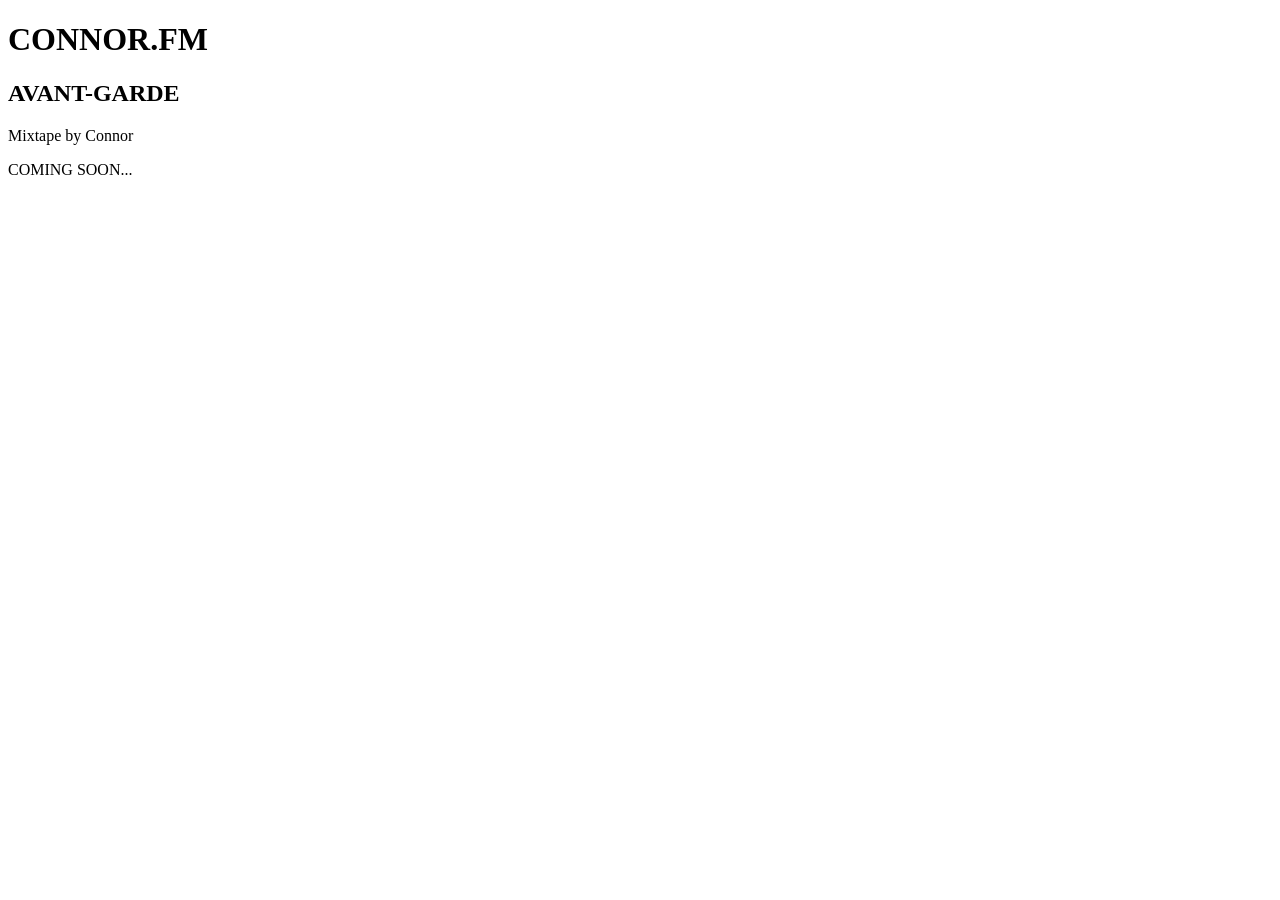
==== index.html @ 004ba82b "Create index.html" ====
<!DOCTYPE html>
<html lang="de">
<head>
    <meta charset="UTF-8">
    <meta name="viewport" content="width=device-width, initial-scale=1.0">
    <title>CONNOR.FM</title>
</head>

<body>
    <h1>CONNOR.FM</h1>

    <h2>AVANT-GARDE</h2>

    <p>Mixtape by Connor</p>

    <p>COMING SOON...</p>
</body>
</html>
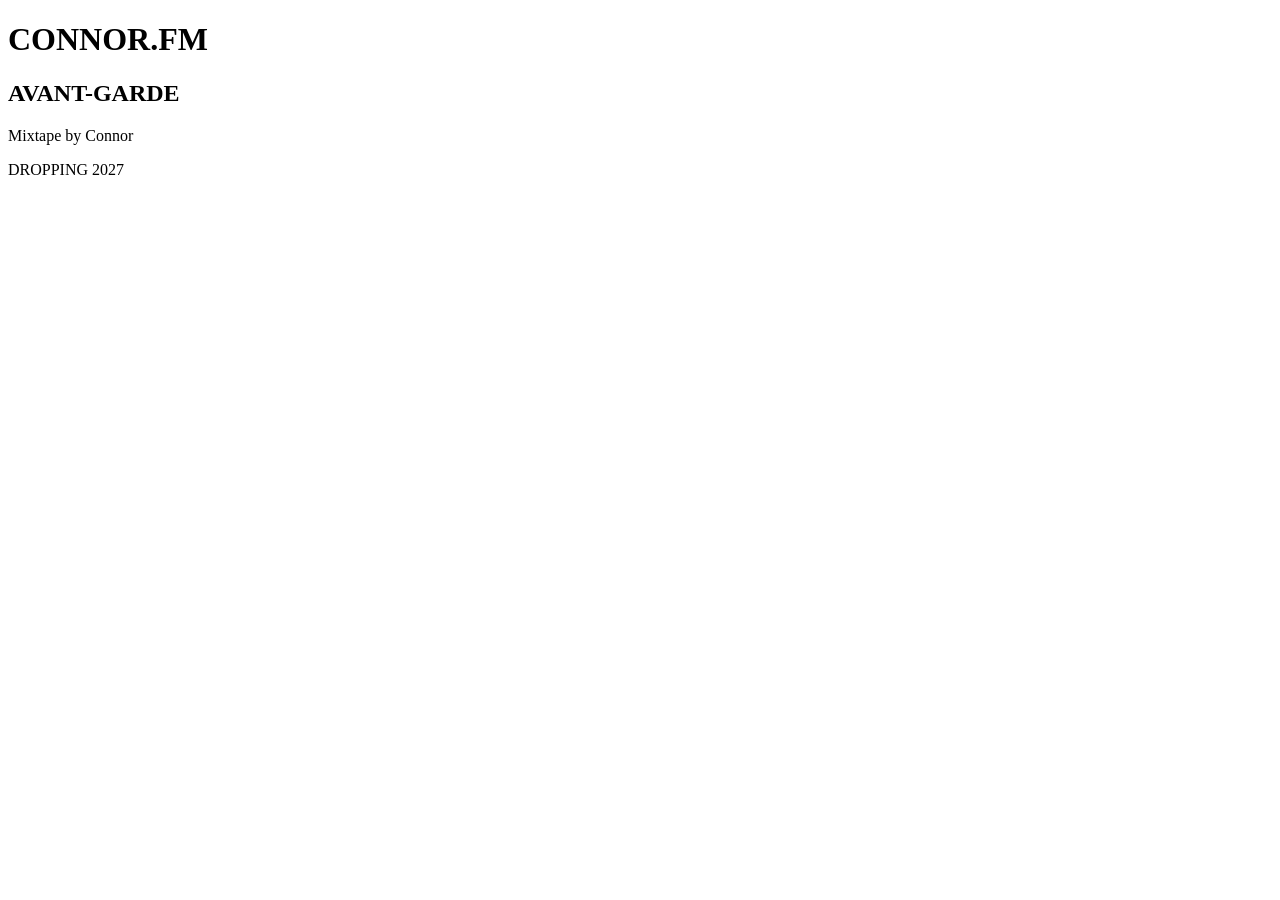
==== commit 9a595489: "index.html aktualisieren" ====
--- a/index.html
+++ b/index.html
@@ -13,6 +13,6 @@
 
     <p>Mixtape by Connor</p>
 
-    <p>COMING SOON...</p>
+    <p>DROPPING 2027</p>
 </body>
 </html>
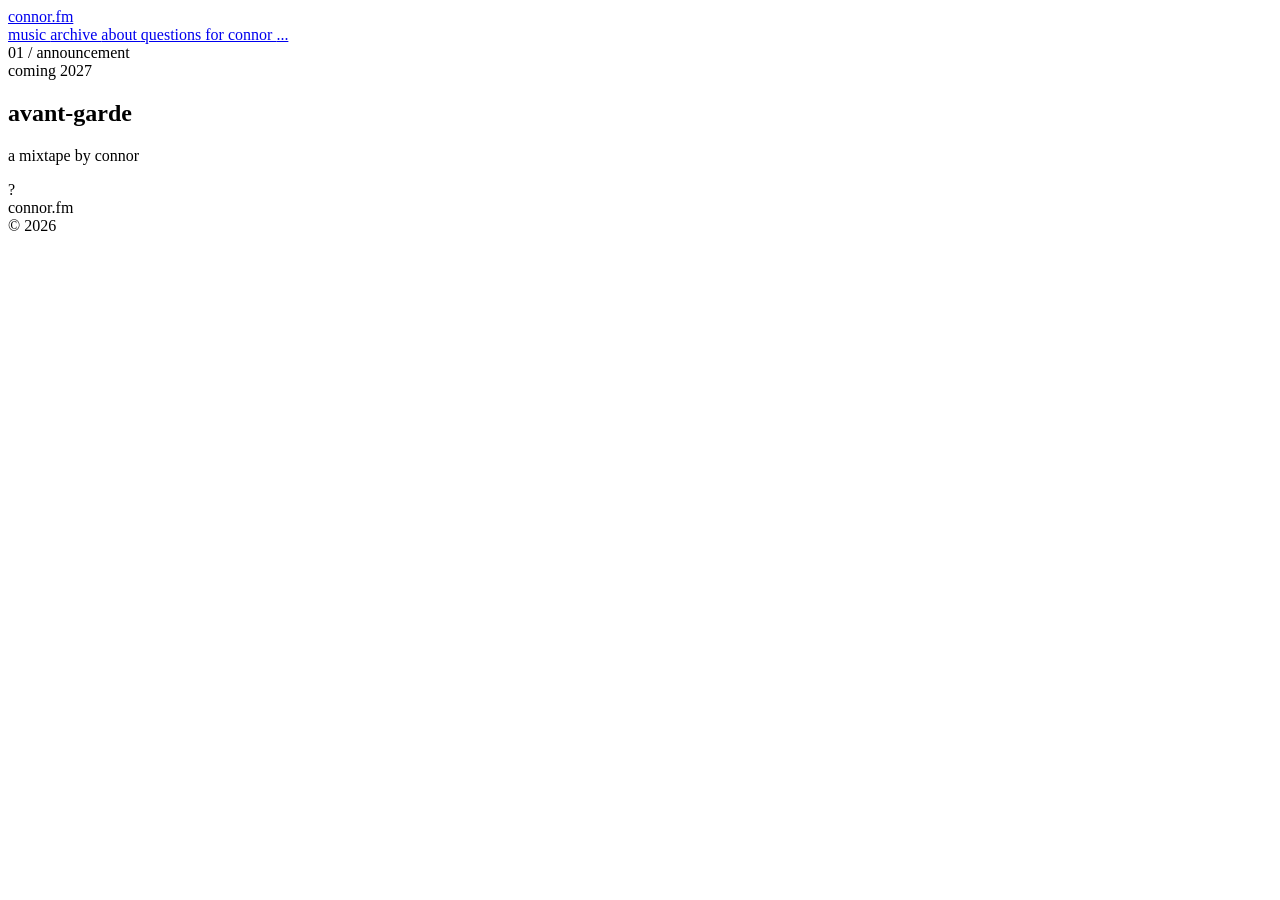
==== commit de52b842: "index.html aktualisieren" ====
--- a/index.html
+++ b/index.html
@@ -1,18 +1,108 @@
 <!DOCTYPE html>
-<html lang="de">
+<html lang="en">
 <head>
-    <meta charset="UTF-8">
-    <meta name="viewport" content="width=device-width, initial-scale=1.0">
-    <title>CONNOR.FM</title>
+  <meta charset="UTF-8">
+  <meta name="viewport" content="width=device-width, initial-scale=1.0">
+
+  <title>connor.fm</title>
+
+  <link rel="stylesheet" href="/style.css">
 </head>
 
 <body>
-    <h1>CONNOR.FM</h1>
 
-    <h2>AVANT-GARDE</h2>
+  <nav>
+    <div class="nav-inner">
 
-    <p>Mixtape by Connor</p>
+      <a href="/" class="site-name">
+        connor.fm
+      </a>
 
-    <p>DROPPING 2027</p>
+      <div class="nav-links">
+
+        <a href="/music">
+          music
+        </a>
+
+        <a href="/archive">
+          archive
+        </a>
+
+        <a href="/about">
+          about
+        </a>
+
+        <a href="/questions">
+          questions for connor
+        </a>
+
+        <a href="#">
+          ...
+        </a>
+
+      </div>
+
+    </div>
+  </nav>
+
+  <div class="nav-divider"></div>
+
+
+  <main>
+
+    <section class="announcement">
+
+      <div class="section-label">
+        01 / announcement
+      </div>
+
+      <div class="announcement-content">
+
+        <div class="announcement-text">
+
+          <div class="coming">
+            coming 2027
+          </div>
+
+          <h1>
+            avant-garde
+          </h1>
+
+          <p class="description">
+            a mixtape by connor
+          </p>
+
+        </div>
+
+
+        <div class="placeholder-cover">
+          <span>?</span>
+        </div>
+
+      </div>
+
+    </section>
+
+  </main>
+
+
+  <footer>
+
+    <div class="footer-divider"></div>
+
+    <div class="footer-content">
+
+      <div class="footer-name">
+        connor.fm
+      </div>
+
+      <div class="footer-year">
+        © 2026
+      </div>
+
+    </div>
+
+  </footer>
+
 </body>
-</html>
+</html>
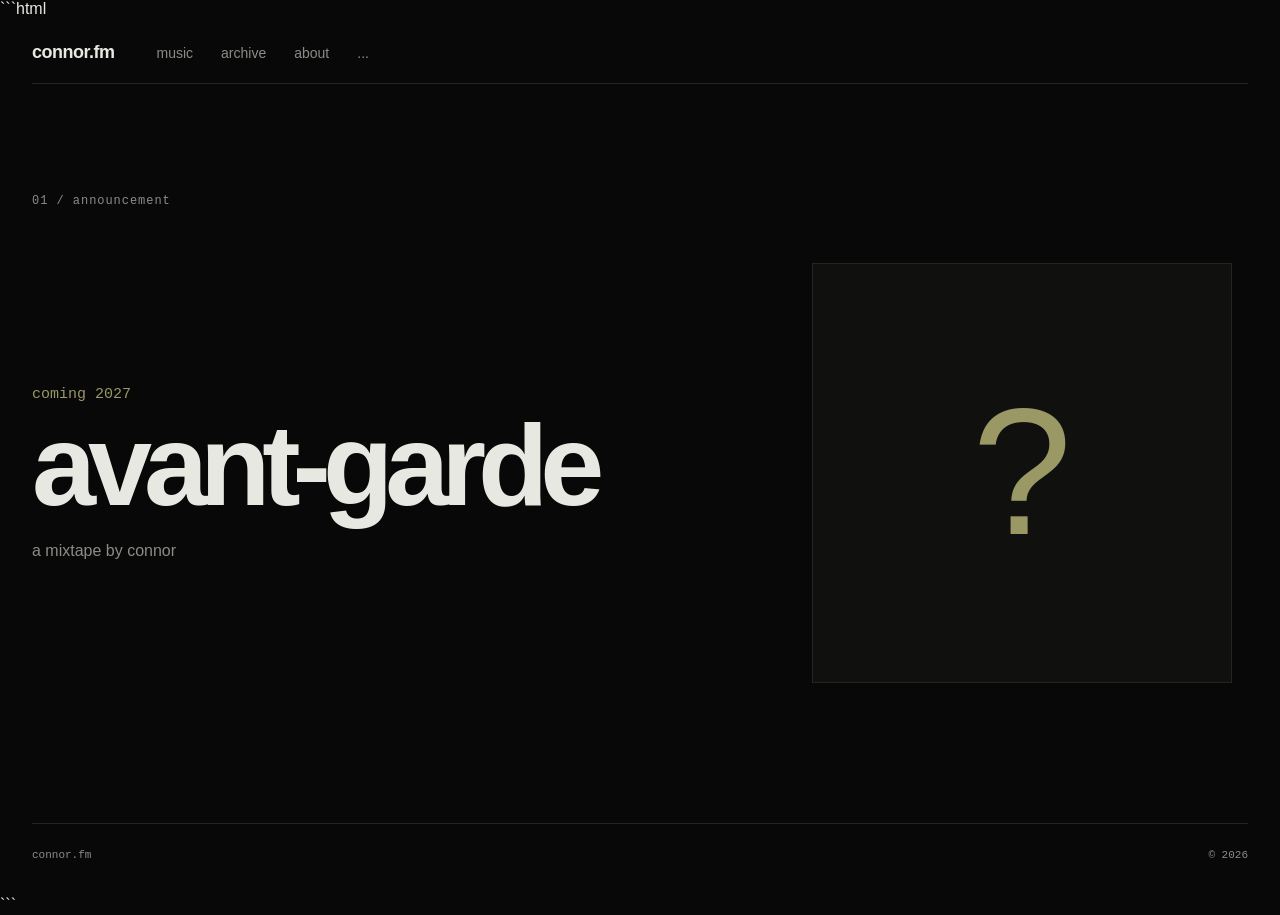
==== commit dc82f489: "Update index.html" ====
--- a/index.html
+++ b/index.html
@@ -1,3 +1,4 @@
+```html
 <!DOCTYPE html>
 <html lang="en">
 <head>
@@ -30,10 +31,6 @@
 
         <a href="/about">
           about
-        </a>
-
-        <a href="/questions">
-          questions for connor
         </a>
 
         <a href="#">
@@ -105,4 +102,5 @@
   </footer>
 
 </body>
-</html>+</html>
+```
--- a/style.css
+++ b/style.css
@@ -0,0 +1,975 @@
+* {
+  box-sizing: border-box;
+  margin: 0;
+  padding: 0;
+}
+
+
+:root {
+  --background: #080808;
+  --surface: #10100f;
+  --surface-light: #151512;
+
+  --text: #e8e8e3;
+  --muted: #8c8c87;
+
+  --khaki: #9a9865;
+
+  --line: #242420;
+}
+
+
+html {
+  scroll-behavior: smooth;
+}
+
+
+body {
+  background: var(--background);
+  color: var(--text);
+
+  font-family: Arial, Helvetica, sans-serif;
+
+  min-height: 100vh;
+}
+
+
+a {
+  color: inherit;
+}
+
+
+/* =========================
+   NAVIGATION
+========================= */
+
+nav {
+  padding: 24px 32px 20px;
+}
+
+
+.nav-inner {
+  display: flex;
+  align-items: center;
+  gap: 42px;
+}
+
+
+.site-name {
+  color: var(--text);
+
+  text-decoration: none;
+
+  font-size: 18px;
+  font-weight: 600;
+
+  letter-spacing: -0.5px;
+
+  white-space: nowrap;
+
+  transition: color 0.2s ease;
+}
+
+
+.site-name:hover {
+  color: var(--khaki);
+}
+
+
+.nav-links {
+  display: flex;
+  align-items: center;
+
+  gap: 28px;
+}
+
+
+.nav-links a {
+  color: var(--muted);
+
+  text-decoration: none;
+
+  font-size: 14px;
+  font-weight: 400;
+
+  white-space: nowrap;
+
+  transition: color 0.2s ease;
+}
+
+
+.nav-links a:hover,
+.nav-links .active {
+  color: var(--khaki);
+}
+
+
+.nav-divider {
+  height: 1px;
+
+  background: var(--line);
+
+  margin: 0 32px;
+}
+
+
+/* =========================
+   GENERAL PAGE
+========================= */
+
+.page {
+  padding: 85px 32px 120px;
+
+  max-width: 1280px;
+}
+
+
+.section-label {
+  color: var(--muted);
+
+  font-family: monospace;
+
+  font-size: 12px;
+
+  letter-spacing: 0.08em;
+
+  margin-bottom: 55px;
+}
+
+
+/* =========================
+   HOME / ANNOUNCEMENT
+========================= */
+
+.announcement {
+  padding: 110px 32px 140px;
+}
+
+
+.announcement-content {
+  display: grid;
+
+  grid-template-columns: 1fr 420px;
+
+  gap: 80px;
+
+  align-items: center;
+
+  max-width: 1200px;
+}
+
+
+.announcement-text h1 {
+  font-size: clamp(64px, 9vw, 140px);
+
+  font-weight: 600;
+
+  letter-spacing: -0.07em;
+
+  line-height: 0.85;
+
+  margin-bottom: 28px;
+}
+
+
+.coming {
+  color: var(--khaki);
+
+  font-family: monospace;
+
+  font-size: 15px;
+
+  margin-bottom: 14px;
+}
+
+
+.description {
+  color: var(--muted);
+
+  font-size: 16px;
+}
+
+
+/* =========================
+   PLACEHOLDER COVER
+========================= */
+
+.placeholder-cover,
+.cover {
+  width: 100%;
+
+  aspect-ratio: 1 / 1;
+
+  background: var(--surface);
+
+  border: 1px solid var(--line);
+
+  display: flex;
+
+  align-items: center;
+  justify-content: center;
+}
+
+
+.placeholder-cover span,
+.cover span {
+  color: var(--khaki);
+
+  font-size: clamp(100px, 14vw, 190px);
+
+  font-weight: 300;
+
+  line-height: 1;
+}
+
+
+/* =========================
+   MUSIC
+========================= */
+
+.music-intro {
+  display: grid;
+
+  grid-template-columns: 440px 1fr;
+
+  gap: 90px;
+
+  align-items: center;
+
+  max-width: 1200px;
+}
+
+
+.project-status,
+.project-meta,
+.access-label {
+  font-family: monospace;
+
+  font-size: 12px;
+}
+
+
+.project-status {
+  color: var(--khaki);
+
+  letter-spacing: 0.08em;
+
+  margin-bottom: 28px;
+}
+
+
+.project-title {
+  font-size: clamp(60px, 9vw, 135px);
+
+  font-weight: 600;
+
+  letter-spacing: -0.07em;
+
+  line-height: 0.82;
+
+  margin-bottom: 32px;
+}
+
+
+.project-meta {
+  color: var(--muted);
+
+  line-height: 1.7;
+
+  margin-bottom: 35px;
+}
+
+
+.project-description {
+  color: var(--muted);
+
+  font-size: 15px;
+
+  line-height: 1.65;
+
+  max-width: 450px;
+
+  margin-bottom: 45px;
+}
+
+
+/* =========================
+   ACCESS BOX
+========================= */
+
+.access-box {
+  border-top: 1px solid var(--line);
+
+  padding-top: 28px;
+
+  max-width: 450px;
+}
+
+
+.access-label {
+  color: var(--text);
+
+  margin-bottom: 17px;
+}
+
+
+.access-description {
+  color: var(--muted);
+
+  font-size: 13px;
+
+  line-height: 1.5;
+
+  margin-bottom: 25px;
+}
+
+
+.code-form {
+  display: flex;
+
+  width: 100%;
+}
+
+
+.code-input {
+  flex: 1;
+
+  min-width: 0;
+
+  background: var(--surface);
+
+  color: var(--text);
+
+  border: 1px solid var(--line);
+
+  border-right: none;
+
+  padding: 15px 16px;
+
+  font-family: monospace;
+
+  font-size: 13px;
+
+  outline: none;
+}
+
+
+.code-input::placeholder {
+  color: #55554f;
+}
+
+
+.code-input:focus {
+  border-color: var(--khaki);
+}
+
+
+.unlock-button {
+  background: var(--khaki);
+
+  color: var(--background);
+
+  border: 1px solid var(--khaki);
+
+  padding: 15px 20px;
+
+  font-family: monospace;
+
+  font-size: 12px;
+
+  cursor: pointer;
+
+  transition: opacity 0.2s ease;
+}
+
+
+.unlock-button:hover {
+  opacity: 0.8;
+}
+
+
+.error {
+  display: none;
+
+  color: #a66;
+
+  font-family: monospace;
+
+  font-size: 11px;
+
+  margin-top: 12px;
+}
+
+
+/* =========================
+   LISTENING ROOM
+========================= */
+
+.listening-room {
+  display: none;
+
+  margin-top: 100px;
+
+  border-top: 1px solid var(--line);
+
+  padding-top: 35px;
+}
+
+
+.listening-room.visible {
+  display: block;
+}
+
+
+.room-label {
+  color: var(--khaki);
+
+  font-family: monospace;
+
+  font-size: 12px;
+
+  letter-spacing: 0.08em;
+
+  margin-bottom: 18px;
+}
+
+
+.room-title {
+  font-size: clamp(42px, 6vw, 80px);
+
+  font-weight: 600;
+
+  letter-spacing: -0.06em;
+
+  line-height: 0.9;
+
+  margin-bottom: 40px;
+}
+
+
+.track-list {
+  border-top: 1px solid var(--line);
+}
+
+
+.track {
+  display: grid;
+
+  grid-template-columns: 55px 1fr auto;
+
+  gap: 20px;
+
+  padding: 17px 0;
+
+  border-bottom: 1px solid var(--line);
+
+  font-family: monospace;
+
+  font-size: 12px;
+}
+
+
+.track-num,
+.track-time {
+  color: var(--muted);
+}
+
+
+.music-bottom {
+  border-top: 1px solid var(--line);
+
+  margin-top: 120px;
+
+  padding-top: 25px;
+
+  display: flex;
+
+  justify-content: space-between;
+
+  color: var(--muted);
+
+  font-family: monospace;
+
+  font-size: 11px;
+}
+
+
+/* =========================
+   ARCHIVE
+========================= */
+
+.archive-list {
+  max-width: 1000px;
+}
+
+
+.archive-item {
+  display: grid;
+
+  grid-template-columns: 90px 1fr auto;
+
+  gap: 30px;
+
+  padding: 28px 0;
+
+  border-top: 1px solid var(--line);
+
+  text-decoration: none;
+}
+
+
+.archive-item:last-child {
+  border-bottom: 1px solid var(--line);
+}
+
+
+.archive-year,
+.archive-type {
+  color: var(--muted);
+
+  font-family: monospace;
+
+  font-size: 12px;
+}
+
+
+.archive-title {
+  font-size: clamp(28px, 4vw, 52px);
+
+  letter-spacing: -0.05em;
+
+  transition: color 0.2s ease;
+}
+
+
+.archive-item:hover .archive-title {
+  color: var(--khaki);
+}
+
+
+.archive-note {
+  margin-top: 55px;
+
+  color: var(--muted);
+
+  font-size: 14px;
+
+  line-height: 1.6;
+
+  max-width: 520px;
+}
+
+
+/* =========================
+   ABOUT
+========================= */
+
+.about-grid {
+  display: grid;
+
+  grid-template-columns: 1fr 1fr;
+
+  gap: 100px;
+
+  max-width: 1100px;
+}
+
+
+.about-title {
+  font-size: clamp(60px, 9vw, 130px);
+
+  letter-spacing: -0.07em;
+
+  line-height: 0.82;
+
+  margin-bottom: 45px;
+}
+
+
+.about-copy {
+  color: var(--muted);
+
+  font-size: 16px;
+
+  line-height: 1.75;
+
+  max-width: 560px;
+}
+
+
+.about-copy p + p {
+  margin-top: 22px;
+}
+
+
+.about-facts {
+  border-top: 1px solid var(--line);
+}
+
+
+.fact {
+  display: flex;
+
+  justify-content: space-between;
+
+  gap: 20px;
+
+  padding: 18px 0;
+
+  border-bottom: 1px solid var(--line);
+
+  font-family: monospace;
+
+  font-size: 12px;
+}
+
+
+.fact span:first-child {
+  color: var(--muted);
+}
+
+
+.fact span:last-child {
+  text-align: right;
+}
+
+
+/* =========================
+   QUESTIONS
+========================= */
+
+.questions-intro {
+  max-width: 700px;
+
+  margin-bottom: 75px;
+}
+
+
+.questions-title {
+  font-size: clamp(58px, 9vw, 125px);
+
+  letter-spacing: -0.07em;
+
+  line-height: 0.85;
+
+  margin-bottom: 30px;
+}
+
+
+.questions-intro p {
+  color: var(--muted);
+
+  font-size: 15px;
+
+  line-height: 1.65;
+}
+
+
+.question-form {
+  max-width: 700px;
+
+  border-top: 1px solid var(--line);
+
+  padding-top: 30px;
+}
+
+
+.field {
+  margin-bottom: 25px;
+}
+
+
+.field label {
+  display: block;
+
+  color: var(--muted);
+
+  font-family: monospace;
+
+  font-size: 11px;
+
+  margin-bottom: 10px;
+}
+
+
+.field input,
+.field textarea {
+  width: 100%;
+
+  background: var(--surface);
+
+  color: var(--text);
+
+  border: 1px solid var(--line);
+
+  padding: 15px;
+
+  font-family: Arial, Helvetica, sans-serif;
+
+  font-size: 14px;
+
+  outline: none;
+}
+
+
+.field input:focus,
+.field textarea:focus {
+  border-color: var(--khaki);
+}
+
+
+.field textarea {
+  min-height: 150px;
+
+  resize: vertical;
+}
+
+
+.submit-button {
+  background: var(--khaki);
+
+  color: var(--background);
+
+  border: 1px solid var(--khaki);
+
+  padding: 15px 20px;
+
+  font-family: monospace;
+
+  font-size: 12px;
+
+  cursor: pointer;
+}
+
+
+.questions-note {
+  color: var(--muted);
+
+  font-family: monospace;
+
+  font-size: 11px;
+
+  margin-top: 18px;
+}
+
+
+.question-list {
+  margin-top: 100px;
+
+  max-width: 900px;
+}
+
+
+.question-item {
+  border-top: 1px solid var(--line);
+
+  padding: 28px 0;
+}
+
+
+.question-meta {
+  color: var(--muted);
+
+  font-family: monospace;
+
+  font-size: 11px;
+
+  margin-bottom: 15px;
+}
+
+
+.question-text {
+  font-size: 22px;
+
+  line-height: 1.35;
+
+  letter-spacing: -0.02em;
+}
+
+
+/* =========================
+   FOOTER
+========================= */
+
+footer {
+  padding: 0 32px 35px;
+}
+
+
+.footer-divider {
+  height: 1px;
+
+  background: var(--line);
+
+  margin: 0 0 25px;
+}
+
+
+.footer-content {
+  display: flex;
+
+  justify-content: space-between;
+
+  align-items: center;
+}
+
+
+.footer-name,
+.footer-year {
+  color: var(--muted);
+
+  font-family: monospace;
+
+  font-size: 11px;
+}
+
+
+/* =========================
+   MOBILE
+========================= */
+
+@media (max-width: 700px) {
+
+  nav {
+    padding: 20px 20px 18px;
+  }
+
+
+  .nav-inner {
+    gap: 20px;
+  }
+
+
+  .site-name {
+    font-size: 17px;
+  }
+
+
+  .nav-links {
+    gap: 18px;
+
+    overflow-x: auto;
+
+    scrollbar-width: none;
+  }
+
+
+  .nav-links::-webkit-scrollbar {
+    display: none;
+  }
+
+
+  .nav-links a {
+    font-size: 13px;
+  }
+
+
+  .nav-divider {
+    margin: 0 20px;
+  }
+
+
+  .announcement {
+    padding: 70px 20px 90px;
+  }
+
+
+  .page {
+    padding: 70px 20px 90px;
+  }
+
+
+  .section-label {
+    margin-bottom: 40px;
+  }
+
+
+  .announcement-content,
+  .music-intro,
+  .about-grid {
+    grid-template-columns: 1fr;
+
+    gap: 50px;
+  }
+
+
+  .announcement-text h1 {
+    font-size: 20vw;
+  }
+
+
+  .music-intro {
+    align-items: start;
+  }
+
+
+  .project-title {
+    font-size: 20vw;
+  }
+
+
+  .cover span,
+  .placeholder-cover span {
+    font-size: 35vw;
+  }
+
+
+  .code-form {
+    flex-direction: column;
+  }
+
+
+  .code-input {
+    border-right: 1px solid var(--line);
+
+    border-bottom: none;
+  }
+
+
+  .unlock-button {
+    width: 100%;
+  }
+
+
+  .music-bottom {
+    margin-top: 80px;
+
+    display: block;
+
+    line-height: 2;
+  }
+
+
+  .archive-item {
+    grid-template-columns: 60px 1fr;
+
+    gap: 15px;
+  }
+
+
+  .archive-type {
+    grid-column: 2;
+  }
+
+
+  .about-grid {
+    gap: 65px;
+  }
+
+
+  .questions-title {
+    font-size: 20vw;
+  }
+
+
+  footer {
+    padding: 0 20px 25px;
+  }
+
+
+  .footer-divider {
+    margin-left: 0;
+
+    margin-right: 0;
+  }
+}
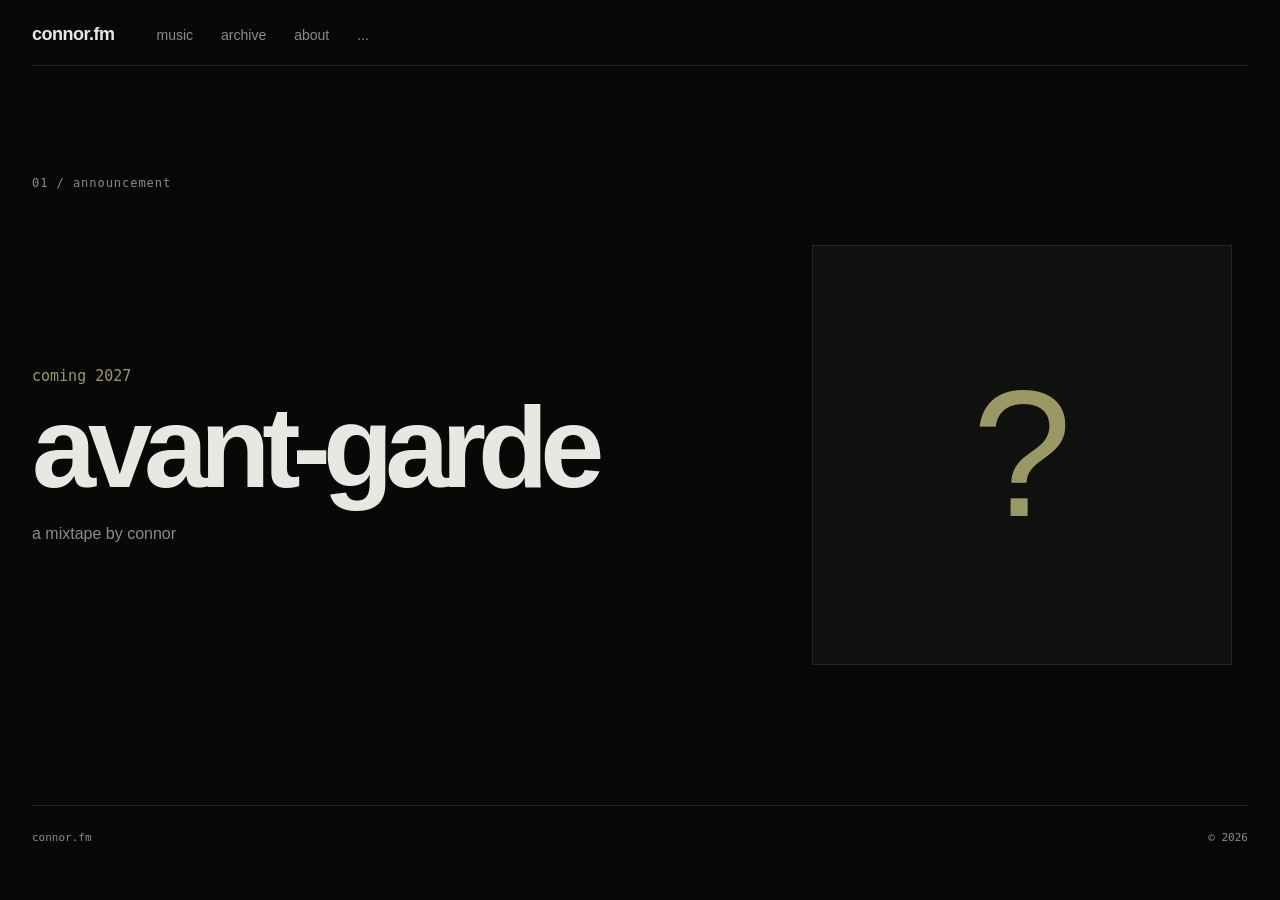
==== commit aa4899fd: "Update index.html" ====
--- a/index.html
+++ b/index.html
@@ -1,4 +1,3 @@
-```html
 <!DOCTYPE html>
 <html lang="en">
 <head>
@@ -103,4 +102,3 @@
 
 </body>
 </html>
-```
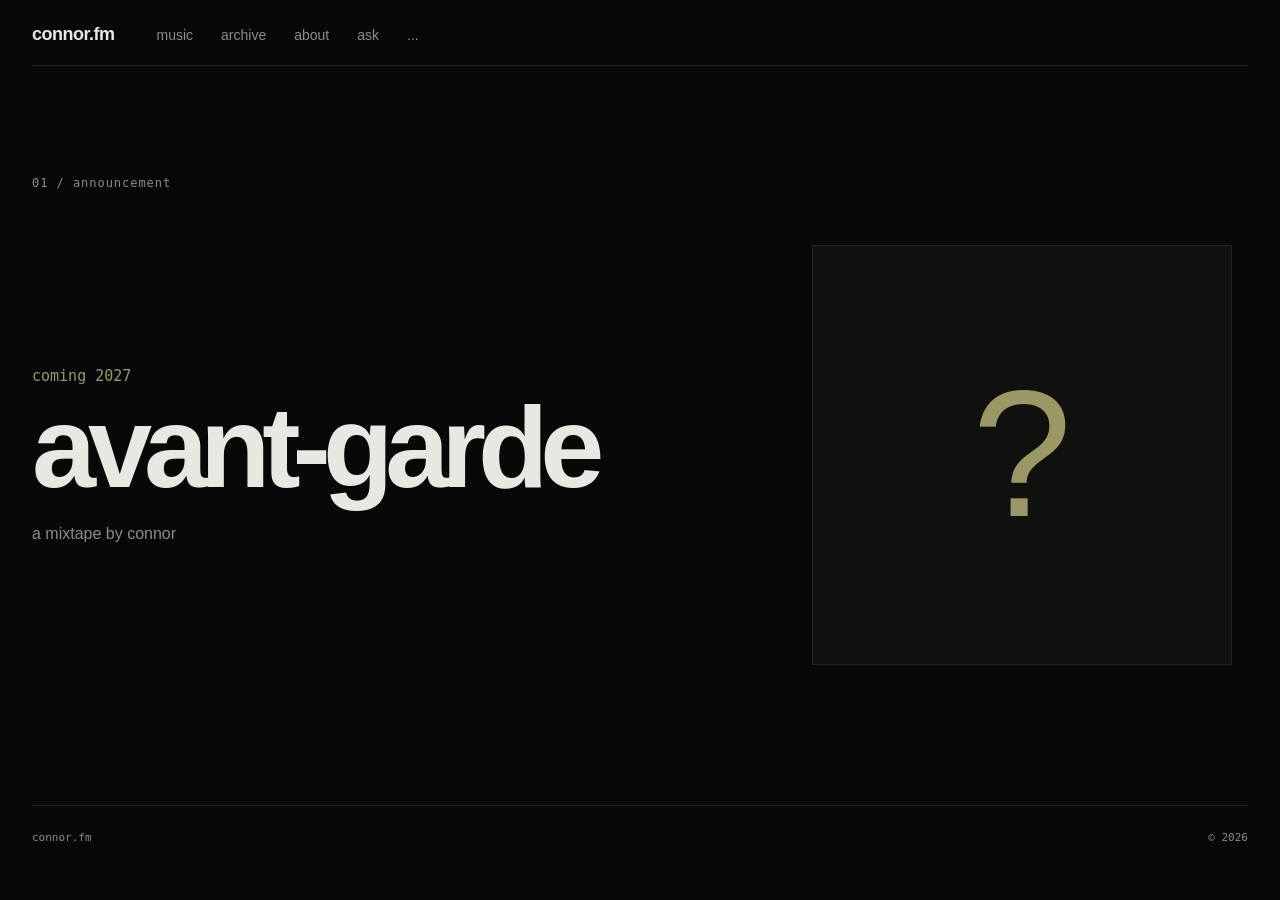
==== commit c287ed1e: "Add visualizer, comments, codes per person, stats, questions, countdown - Listening room: audio visu" ====
--- a/index.html
+++ b/index.html
@@ -6,6 +6,15 @@
 
   <title>connor.fm</title>
 
+  <meta name="description" content="connor.fm — a personal space for music, ideas and unfinished things by connor.">
+  <meta name="theme-color" content="#080808">
+
+  <meta property="og:title" content="connor.fm">
+  <meta property="og:description" content="connor.fm — a personal space for music, ideas and unfinished things by connor.">
+  <meta property="og:type" content="website">
+  <meta property="og:site_name" content="connor.fm">
+
+  <link rel="icon" href="/favicon.svg" type="image/svg+xml">
   <link rel="stylesheet" href="/style.css">
 </head>
 
@@ -13,92 +22,57 @@
 
   <nav>
     <div class="nav-inner">
-
-      <a href="/" class="site-name">
-        connor.fm
-      </a>
+      <a href="/" class="site-name">connor.fm</a>
 
       <div class="nav-links">
-
-        <a href="/music">
-          music
-        </a>
-
-        <a href="/archive">
-          archive
-        </a>
-
-        <a href="/about">
-          about
-        </a>
-
-        <a href="#">
-          ...
-        </a>
-
+        <a href="/music">music</a>
+        <a href="/archive">archive</a>
+        <a href="/about">about</a>
+        <a href="/questions">ask</a>
+        <a href="/messages">...</a>
       </div>
-
     </div>
   </nav>
 
   <div class="nav-divider"></div>
 
-
   <main>
 
     <section class="announcement">
-
-      <div class="section-label">
-        01 / announcement
-      </div>
+      <div class="section-label" data-content="home.label">01 / announcement</div>
 
       <div class="announcement-content">
+        <div class="announcement-text">
+          <div class="coming" data-content="home.coming">coming 2027</div>
+          <h1 data-content="home.title">avant-garde</h1>
+          <p class="description" data-content="home.description">a mixtape by connor</p>
 
-        <div class="announcement-text">
-
-          <div class="coming">
-            coming 2027
-          </div>
-
-          <h1>
-            avant-garde
-          </h1>
-
-          <p class="description">
-            a mixtape by connor
-          </p>
-
+          <div class="countdown" id="countdown" hidden></div>
         </div>
 
-
-        <div class="placeholder-cover">
+        <div class="placeholder-cover" data-cover="home">
           <span>?</span>
         </div>
-
       </div>
-
     </section>
-
   </main>
 
-
   <footer>
-
     <div class="footer-divider"></div>
 
     <div class="footer-content">
+      <div class="footer-name" data-content="site.footerName">connor.fm</div>
+      <div class="now-listening" data-now-listening hidden></div>
+      <div class="footer-year" data-content="site.footerYear">© 2026</div>
+    </div>
+  </footer>
 
-      <div class="footer-name">
-        connor.fm
-      </div>
+  <script src="/site.js"></script>
 
-      <div class="footer-year">
-        © 2026
-      </div>
+  <script>
 
-    </div>
-
-  </footer>
+    contentReady.then(data => startCountdown(document.getElementById("countdown"), data?.home));
+  </script>
 
 </body>
 </html>
--- a/style.css
+++ b/style.css
@@ -388,6 +388,13 @@
 }
 
 
+.unlock-button:disabled {
+  opacity: 0.5;
+
+  cursor: wait;
+}
+
+
 .error {
   display: none;
 
@@ -475,6 +482,45 @@
 }
 
 
+button.track {
+  width: 100%;
+
+  background: none;
+
+  border: 0;
+
+  border-bottom: 1px solid var(--line);
+
+  color: var(--text);
+
+  text-align: left;
+
+  cursor: pointer;
+}
+
+
+.track.playable:hover,
+.track.current,
+.track.current .track-num,
+.track.current .track-time {
+  color: var(--khaki);
+}
+
+
+.track:not(.playable) {
+  color: var(--muted);
+}
+
+
+.track-num .icon {
+  width: 12px;
+
+  height: 12px;
+
+  vertical-align: -2px;
+}
+
+
 .music-bottom {
   border-top: 1px solid var(--line);
 
@@ -503,6 +549,21 @@
 }
 
 
+.archive-empty {
+  color: var(--muted);
+
+  font-family: monospace;
+
+  font-size: 12px;
+
+  padding: 28px 0;
+
+  border-top: 1px solid var(--line);
+
+  border-bottom: 1px solid var(--line);
+}
+
+
 .archive-item {
   display: grid;
 
@@ -542,8 +603,97 @@
 }
 
 
-.archive-item:hover .archive-title {
+a.archive-title {
+  text-decoration: none;
+}
+
+
+a.archive-title:hover {
   color: var(--khaki);
+}
+
+
+.archive-arrow {
+  color: var(--muted);
+
+  font-size: 0.5em;
+
+  vertical-align: middle;
+}
+
+
+.archive-main {
+  display: flex;
+
+  align-items: center;
+
+  gap: 20px;
+
+  min-width: 0;
+}
+
+
+.archive-image {
+  width: 64px;
+
+  height: 64px;
+
+  object-fit: cover;
+
+  border: 1px solid var(--line);
+
+  flex-shrink: 0;
+}
+
+
+.archive-side {
+  display: flex;
+
+  flex-direction: column;
+
+  align-items: flex-end;
+
+  gap: 12px;
+}
+
+
+.snippet-button {
+  display: inline-flex;
+
+  align-items: center;
+
+  gap: 8px;
+
+  background: none;
+
+  border: 1px solid var(--line);
+
+  color: var(--muted);
+
+  padding: 7px 10px;
+
+  font-family: monospace;
+
+  font-size: 11px;
+
+  cursor: pointer;
+
+  transition: color 0.2s ease, border-color 0.2s ease;
+}
+
+
+.snippet-button:hover,
+.snippet-button.playing {
+  color: var(--khaki);
+
+  border-color: var(--khaki);
+}
+
+
+.snippet-button .icon {
+  width: 11px;
+
+  height: 11px;
 }
 
 
@@ -635,13 +785,604 @@
 
 
 /* =========================
-   QUESTIONS
+   MESSAGES
+========================= */
+
+.messages-intro {
+  max-width: 700px;
+
+  margin-bottom: 75px;
+}
+
+
+.messages-title {
+  font-size: clamp(58px, 9vw, 125px);
+
+  letter-spacing: -0.07em;
+
+  line-height: 0.85;
+
+  margin-bottom: 30px;
+}
+
+
+.messages-intro p {
+  color: var(--muted);
+
+  font-size: 15px;
+
+  line-height: 1.65;
+}
+
+
+.message-list {
+  max-width: 900px;
+}
+
+
+.message-item {
+  border-top: 1px solid var(--line);
+
+  padding: 28px 0;
+}
+
+
+.message-item:last-child {
+  border-bottom: 1px solid var(--line);
+}
+
+
+.message-meta {
+  color: var(--muted);
+
+  font-family: monospace;
+
+  font-size: 11px;
+
+  margin-bottom: 15px;
+}
+
+
+.message-title {
+  font-size: 22px;
+
+  font-weight: 400;
+
+  line-height: 1.35;
+
+  letter-spacing: -0.02em;
+
+  margin-bottom: 12px;
+}
+
+
+.message-text {
+  color: var(--muted);
+
+  font-size: 15px;
+
+  line-height: 1.65;
+
+  white-space: pre-line;
+}
+
+
+/* =========================
+   404
+========================= */
+
+.not-found-title {
+  font-size: clamp(60px, 9vw, 130px);
+
+  letter-spacing: -0.07em;
+
+  line-height: 0.82;
+
+  margin-bottom: 45px;
+}
+
+
+.not-found-text {
+  color: var(--muted);
+
+  font-size: 15px;
+
+  line-height: 1.65;
+}
+
+
+.not-found-text a {
+  color: var(--khaki);
+
+  text-decoration: none;
+}
+
+
+/* =========================
+   PLAYER
+========================= */
+
+.icon {
+  display: inline-block;
+
+  width: 16px;
+
+  height: 16px;
+
+  fill: currentColor;
+}
+
+
+body.has-player {
+  padding-bottom: 110px;
+}
+
+
+.player-visualizer {
+  position: absolute;
+
+  inset: 0;
+
+  width: 100%;
+
+  height: 100%;
+
+  pointer-events: none;
+}
+
+
+.player-inner {
+  position: relative;
+}
+
+
+.player {
+  position: fixed;
+
+  left: 0;
+  right: 0;
+  bottom: 0;
+
+  z-index: 10;
+
+  background: var(--surface);
+
+  border-top: 1px solid var(--line);
+}
+
+
+.player[hidden] {
+  display: none;
+}
+
+
+.player-inner {
+  display: grid;
+
+  grid-template-columns: 1fr auto 1fr;
+
+  align-items: center;
+
+  gap: 30px;
+
+  padding: 18px 32px;
+}
+
+
+.player-now {
+  display: flex;
+
+  flex-direction: column;
+
+  gap: 6px;
+
+  min-width: 0;
+}
+
+
+.player-label {
+  color: var(--khaki);
+
+  font-family: monospace;
+
+  font-size: 10px;
+
+  letter-spacing: 0.08em;
+}
+
+
+.player-title {
+  font-size: 15px;
+
+  white-space: nowrap;
+
+  overflow: hidden;
+
+  text-overflow: ellipsis;
+}
+
+
+.player-controls {
+  display: flex;
+
+  align-items: center;
+
+  gap: 14px;
+}
+
+
+.player-button {
+  display: flex;
+
+  align-items: center;
+
+  justify-content: center;
+
+  width: 38px;
+
+  height: 38px;
+
+  background: none;
+
+  border: 1px solid var(--line);
+
+  color: var(--text);
+
+  cursor: pointer;
+
+  transition: color 0.2s ease, border-color 0.2s ease, opacity 0.2s ease;
+}
+
+
+.player-button:hover:not(:disabled) {
+  color: var(--khaki);
+
+  border-color: var(--khaki);
+}
+
+
+.player-button:disabled {
+  opacity: 0.3;
+
+  cursor: default;
+}
+
+
+.player-play {
+  width: 48px;
+
+  height: 48px;
+
+  background: var(--khaki);
+
+  border-color: var(--khaki);
+
+  color: var(--background);
+}
+
+
+.player-play:hover:not(:disabled) {
+  color: var(--background);
+
+  opacity: 0.8;
+}
+
+
+.player-play .icon {
+  width: 20px;
+
+  height: 20px;
+}
+
+
+.player-progress {
+  display: flex;
+
+  align-items: center;
+
+  gap: 12px;
+}
+
+
+.player-time {
+  color: var(--muted);
+
+  font-family: monospace;
+
+  font-size: 11px;
+
+  min-width: 36px;
+
+  text-align: center;
+}
+
+
+.seek-wrap {
+  position: relative;
+
+  flex: 1;
+
+  min-width: 0;
+
+  display: flex;
+
+  align-items: center;
+}
+
+
+.seek-markers {
+  position: absolute;
+
+  left: 6px;
+  right: 6px;
+  top: 50%;
+
+  height: 0;
+
+  pointer-events: none;
+}
+
+
+.seek-marker {
+  position: absolute;
+
+  top: -9px;
+
+  width: 3px;
+
+  height: 3px;
+
+  margin-left: -1.5px;
+
+  border-radius: 50%;
+
+  background: var(--text);
+
+  opacity: 0.7;
+}
+
+
+.player-seek {
+  --progress: 0%;
+
+  flex: 1;
+
+  width: 100%;
+
+  min-width: 0;
+
+  height: 18px;
+
+  appearance: none;
+
+  -webkit-appearance: none;
+
+  background: transparent;
+
+  cursor: pointer;
+}
+
+
+.player-seek::-webkit-slider-runnable-track {
+  height: 2px;
+
+  background: linear-gradient(to right, var(--khaki) var(--progress), var(--line) var(--progress));
+}
+
+
+.player-seek::-moz-range-track {
+  height: 2px;
+
+  background: linear-gradient(to right, var(--khaki) var(--progress), var(--line) var(--progress));
+}
+
+
+.player-seek::-webkit-slider-thumb {
+  -webkit-appearance: none;
+
+  width: 12px;
+
+  height: 12px;
+
+  margin-top: -5px;
+
+  border-radius: 50%;
+
+  background: var(--text);
+}
+
+
+.player-seek::-moz-range-thumb {
+  width: 12px;
+
+  height: 12px;
+
+  border: 0;
+
+  border-radius: 50%;
+
+  background: var(--text);
+}
+
+
+/* =========================
+   VISUALIZER + COMMENTS
+========================= */
+
+.visualizer {
+  display: block;
+
+  width: 100%;
+
+  height: 170px;
+
+  margin: -10px 0 30px;
+}
+
+
+.visualizer[hidden] {
+  display: none;
+}
+
+
+.track-comments {
+  color: var(--muted);
+}
+
+
+.comments {
+  margin-top: 70px;
+
+  max-width: 760px;
+}
+
+
+.comments[hidden] {
+  display: none;
+}
+
+
+.comments-head {
+  display: flex;
+
+  align-items: baseline;
+
+  gap: 16px;
+
+  margin-bottom: 22px;
+}
+
+
+.comments-head .room-label {
+  margin-bottom: 0;
+}
+
+
+.comments-track {
+  color: var(--muted);
+
+  font-family: monospace;
+
+  font-size: 12px;
+}
+
+
+.comment-list {
+  border-top: 1px solid var(--line);
+}
+
+
+.comment {
+  display: grid;
+
+  grid-template-columns: 55px 1fr;
+
+  gap: 20px;
+
+  padding: 18px 0;
+
+  border-bottom: 1px solid var(--line);
+}
+
+
+.comment-time {
+  align-self: start;
+
+  background: none;
+
+  border: 0;
+
+  padding: 0;
+
+  color: var(--khaki);
+
+  font-family: monospace;
+
+  font-size: 12px;
+
+  text-align: left;
+
+  cursor: pointer;
+}
+
+
+.comment-time:disabled {
+  color: var(--muted);
+
+  cursor: default;
+}
+
+
+.comment-time:not(:disabled):hover {
+  text-decoration: underline;
+}
+
+
+.comment-name {
+  display: block;
+
+  color: var(--muted);
+
+  font-family: monospace;
+
+  font-size: 11px;
+
+  margin-bottom: 6px;
+}
+
+
+.comment-text {
+  font-size: 15px;
+
+  line-height: 1.55;
+
+  overflow-wrap: anywhere;
+}
+
+
+.comment-empty {
+  color: var(--muted);
+
+  font-family: monospace;
+
+  font-size: 12px;
+
+  padding: 18px 0;
+
+  border-bottom: 1px solid var(--line);
+}
+
+
+.comment-form {
+  display: flex;
+
+  margin-top: 22px;
+}
+
+
+.comment-form .code-input {
+  font-family: Arial, Helvetica, sans-serif;
+}
+
+
+.comment-name-input {
+  flex: 0 0 170px;
+}
+
+
+.comment-form .unlock-button {
+  white-space: nowrap;
+}
+
+
+/* =========================
+   ASK
 ========================= */
 
 .questions-intro {
   max-width: 700px;
 
-  margin-bottom: 75px;
+  margin-bottom: 60px;
 }
 
 
@@ -667,94 +1408,88 @@
 
 .question-form {
   max-width: 700px;
-
-  border-top: 1px solid var(--line);
-
-  padding-top: 30px;
-}
-
-
-.field {
-  margin-bottom: 25px;
-}
-
-
-.field label {
+}
+
+
+.question-input {
   display: block;
 
+  width: 100%;
+
+  min-height: 120px;
+
+  resize: vertical;
+
+  background: var(--surface);
+
+  color: var(--text);
+
+  border: 1px solid var(--line);
+
+  padding: 18px;
+
+  font-family: Arial, Helvetica, sans-serif;
+
+  font-size: 16px;
+
+  line-height: 1.55;
+
+  outline: none;
+
+  transition: border-color 0.2s ease;
+}
+
+
+.question-input:focus {
+  border-color: var(--khaki);
+}
+
+
+.question-input::placeholder {
+  color: #55554f;
+}
+
+
+.question-actions {
+  display: flex;
+
+  justify-content: space-between;
+
+  align-items: center;
+
+  margin-top: 12px;
+}
+
+
+.question-count,
+.question-status {
   color: var(--muted);
 
   font-family: monospace;
 
   font-size: 11px;
-
-  margin-bottom: 10px;
-}
-
-
-.field input,
-.field textarea {
-  width: 100%;
-
-  background: var(--surface);
-
-  color: var(--text);
-
-  border: 1px solid var(--line);
-
-  padding: 15px;
-
-  font-family: Arial, Helvetica, sans-serif;
-
-  font-size: 14px;
-
-  outline: none;
-}
-
-
-.field input:focus,
-.field textarea:focus {
-  border-color: var(--khaki);
-}
-
-
-.field textarea {
-  min-height: 150px;
-
-  resize: vertical;
-}
-
-
-.submit-button {
-  background: var(--khaki);
-
-  color: var(--background);
-
-  border: 1px solid var(--khaki);
-
-  padding: 15px 20px;
-
-  font-family: monospace;
-
-  font-size: 12px;
-
-  cursor: pointer;
-}
-
-
-.questions-note {
-  color: var(--muted);
-
-  font-family: monospace;
-
-  font-size: 11px;
-
-  margin-top: 18px;
+}
+
+
+.question-status {
+  margin-top: 14px;
+
+  min-height: 14px;
+}
+
+
+.question-status.success {
+  color: var(--khaki);
+}
+
+
+.question-status.failed {
+  color: #a66;
 }
 
 
 .question-list {
-  margin-top: 100px;
+  margin-top: 90px;
 
   max-width: 900px;
 }
@@ -763,7 +1498,12 @@
 .question-item {
   border-top: 1px solid var(--line);
 
-  padding: 28px 0;
+  padding: 32px 0;
+}
+
+
+.question-item:last-child {
+  border-bottom: 1px solid var(--line);
 }
 
 
@@ -779,11 +1519,244 @@
 
 
 .question-text {
-  font-size: 22px;
-
-  line-height: 1.35;
+  font-size: 24px;
+
+  font-weight: 400;
+
+  line-height: 1.3;
 
   letter-spacing: -0.02em;
+
+  margin-bottom: 16px;
+}
+
+
+.question-answer {
+  color: var(--muted);
+
+  font-size: 15px;
+
+  line-height: 1.65;
+
+  white-space: pre-line;
+
+  padding-left: 18px;
+
+  border-left: 1px solid var(--khaki);
+}
+
+
+/* =========================
+   COUNTDOWN
+========================= */
+
+.countdown {
+  margin-top: 55px;
+}
+
+
+.countdown[hidden] {
+  display: none;
+}
+
+
+.countdown-title {
+  color: var(--muted);
+
+  font-family: monospace;
+
+  font-size: 12px;
+
+  letter-spacing: 0.08em;
+
+  margin-bottom: 16px;
+}
+
+
+.countdown-grid {
+  display: flex;
+
+  gap: 28px;
+}
+
+
+.countdown-unit {
+  display: flex;
+
+  flex-direction: column;
+
+  gap: 8px;
+}
+
+
+.countdown-number {
+  font-size: clamp(34px, 4vw, 52px);
+
+  font-weight: 600;
+
+  letter-spacing: -0.05em;
+
+  line-height: 1;
+
+  font-variant-numeric: tabular-nums;
+}
+
+
+.countdown-label {
+  color: var(--muted);
+
+  font-family: monospace;
+
+  font-size: 10px;
+
+  letter-spacing: 0.08em;
+}
+
+
+.countdown-done {
+  display: inline-block;
+
+  color: var(--khaki);
+
+  font-family: monospace;
+
+  font-size: 15px;
+
+  text-decoration: none;
+
+  border-bottom: 1px solid var(--khaki);
+
+  padding-bottom: 4px;
+}
+
+
+/* =========================
+   NOW LISTENING
+========================= */
+
+.now-listening {
+  display: flex;
+
+  align-items: center;
+
+  gap: 10px;
+
+  min-width: 0;
+
+  font-family: monospace;
+
+  font-size: 11px;
+}
+
+
+.now-listening[hidden] {
+  display: none;
+}
+
+
+.now-dot {
+  width: 6px;
+
+  height: 6px;
+
+  border-radius: 50%;
+
+  background: var(--khaki);
+
+  flex-shrink: 0;
+
+  animation: pulse 2s ease-in-out infinite;
+}
+
+
+.now-label {
+  color: var(--muted);
+
+  white-space: nowrap;
+}
+
+
+.now-song {
+  color: var(--text);
+
+  text-decoration: none;
+
+  white-space: nowrap;
+
+  overflow: hidden;
+
+  text-overflow: ellipsis;
+}
+
+
+a.now-song:hover {
+  color: var(--khaki);
+}
+
+
+@keyframes pulse {
+  0%, 100% { opacity: 1; }
+  50% { opacity: 0.3; }
+}
+
+
+/* =========================
+   PAGE TRANSITIONS
+========================= */
+
+@view-transition {
+  navigation: auto;
+}
+
+
+nav {
+  view-transition-name: site-nav;
+}
+
+
+.nav-divider {
+  view-transition-name: site-divider;
+}
+
+
+::view-transition-old(root) {
+  animation: page-out 0.22s ease both;
+}
+
+
+::view-transition-new(root) {
+  animation: page-in 0.45s cubic-bezier(0.2, 0.7, 0.2, 1) both;
+}
+
+
+@keyframes page-out {
+  to { opacity: 0; transform: translateY(-6px); }
+}
+
+
+@keyframes page-in {
+  from { opacity: 0; transform: translateY(10px); }
+}
+
+
+/* Browsers without view transitions get a soft fade-in. */
+@supports not (view-transition-name: none) {
+  main {
+    animation: page-in 0.45s cubic-bezier(0.2, 0.7, 0.2, 1) both;
+  }
+}
+
+
+@media (prefers-reduced-motion: reduce) {
+  ::view-transition-old(root),
+  ::view-transition-new(root),
+  main {
+    animation: none;
+  }
+
+  .now-dot {
+    animation: none;
+  }
 }
 
 
@@ -940,6 +1913,11 @@
   }
 
 
+  .music-bottom span {
+    display: block;
+  }
+
+
   .archive-item {
     grid-template-columns: 60px 1fr;
 
@@ -947,8 +1925,41 @@
   }
 
 
-  .archive-type {
+  .archive-side {
     grid-column: 2;
+
+    align-items: flex-start;
+  }
+
+
+  .archive-image {
+    width: 48px;
+
+    height: 48px;
+  }
+
+
+  body.has-player {
+    padding-bottom: 170px;
+  }
+
+
+  .player-inner {
+    grid-template-columns: 1fr auto;
+
+    gap: 14px 20px;
+
+    padding: 14px 20px 18px;
+  }
+
+
+  .player-progress {
+    grid-column: 1 / -1;
+  }
+
+
+  .player-controls {
+    gap: 10px;
   }
 
 
@@ -957,19 +1968,87 @@
   }
 
 
+  .messages-title,
+  .not-found-title {
+    font-size: 20vw;
+  }
+
+
+  footer {
+    padding: 0 20px 25px;
+  }
+
+
+  .footer-content {
+    flex-wrap: wrap;
+
+    gap: 12px 20px;
+  }
+
+
+  .now-listening {
+    order: 3;
+
+    flex-basis: 100%;
+  }
+
+
+  .visualizer {
+    height: 110px;
+  }
+
+
+  .comment-form {
+    flex-direction: column;
+  }
+
+
+  .comment-name-input {
+    flex-basis: auto;
+  }
+
+
+  .comment-form .code-input {
+    border-right: 1px solid var(--line);
+
+    border-bottom: none;
+  }
+
+
+  .countdown-grid {
+    gap: 20px;
+  }
+
+
   .questions-title {
     font-size: 20vw;
   }
 
 
-  footer {
-    padding: 0 20px 25px;
-  }
-
-
   .footer-divider {
     margin-left: 0;
 
     margin-right: 0;
   }
-}+}
+
+/* =========================
+   COVER IMAGE
+========================= */
+
+.cover.has-image,
+.placeholder-cover.has-image {
+  overflow: hidden;
+}
+
+
+.cover img,
+.placeholder-cover img {
+  width: 100%;
+
+  height: 100%;
+
+  object-fit: cover;
+
+  display: block;
+}
